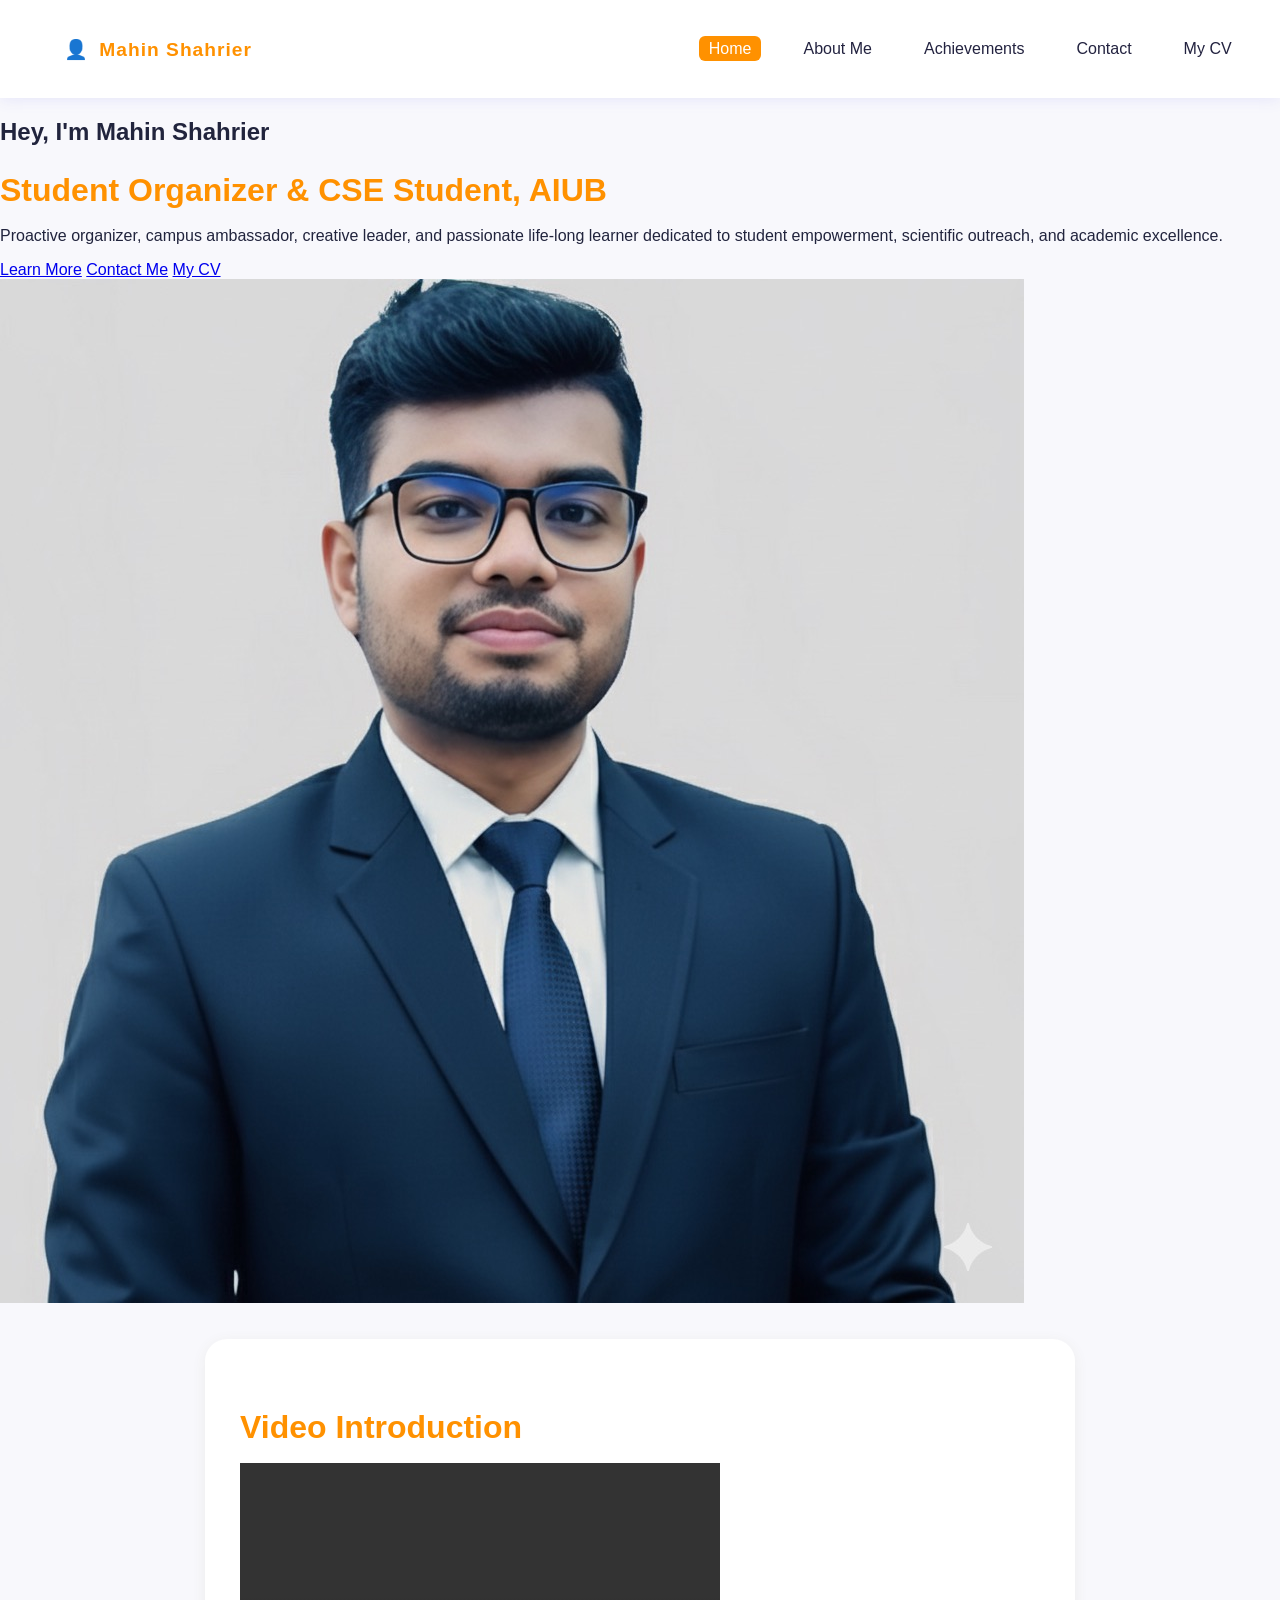
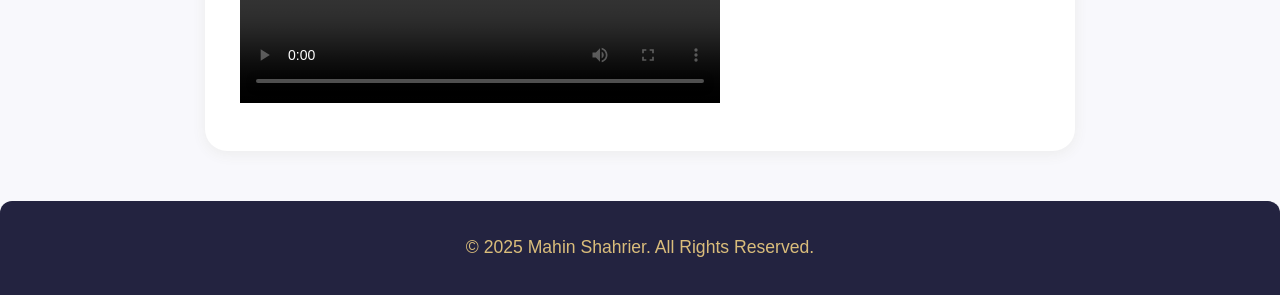
==== index.html @ 045a3b26 "Replace icon with emoji in navbar" ====
<!DOCTYPE html>
<html lang="en">
<head>
  <meta charset="UTF-8" />
  <title>Mahin Shahrier | Student Portfolio</title>
  <meta name="viewport" content="width=device-width, initial-scale=1">
  <link rel="stylesheet" href="style.css">
</head>
<body>
  <nav class="navbar">
    <div class="logo">
      <span class="icon">👤</span> Mahin Shahrier
    </div>
    <ul>
      <li><a href="index.html" class="active">Home</a></li>
      <li><a href="about.html">About Me</a></li>
      <li><a href="achievements.html">Achievements</a></li>
      <li><a href="contact.html">Contact</a></li>
      <li><a href="mycv.pdf" target="_blank" rel="noopener noreferrer">My CV</a></li>
    </ul>
  </nav>
  <section class="hero">
    <div class="hero-content">
      <h1>Hey, I'm <span class="highlight">Mahin Shahrier</span></h1>
      <h2 class="subtitle">Student Organizer & CSE Student, AIUB</h2>
      <p>Proactive organizer, campus ambassador, creative leader, and passionate life-long learner dedicated to student empowerment, scientific outreach, and academic excellence.</p>
      <div class="hero-buttons">
        <a href="about.html" class="btn-orange">Learn More</a>
        <a href="contact.html" class="btn-outline">Contact Me</a>
        <a href="mycv.pdf" target="_blank" rel="noopener noreferrer" class="btn-orange">My CV</a>
      </div>
    </div>
    <div class="hero-image">
      <img src="profile.jpg" alt="Mahin Shahrier" />
    </div>
  </section>
  <section class="video-intro">
    <h2>Video Introduction</h2>
    <video width="480" controls>
      <source src="intro.mp4" type="video/mp4">
      Your browser does not support the video tag.
    </video>
  </section>
  <footer>
    <p>© 2025 Mahin Shahrier. All Rights Reserved.</p>
  </footer>
</body>
</html>
---- style.css ----
body {
  font-family: Arial, sans-serif;
  background: #f8f8fc;
  color: #21243d;
  margin: 0;
  padding: 0;
}

/* Navbar */
nav.navbar {
  display: flex;
  align-items: center;
  justify-content: space-between;
  background: #fff;
  box-shadow: 0 2px 14px #e6e6fa;
  padding: 1.5rem 3vw 1.5rem 5vw;
}
.logo {
  font-weight: bold;
  font-size: 1.2rem;
  color: #ff9100;
  letter-spacing: 1px;
}
.logo .icon {
  color: #5a8dee;
  margin-right: 4px;
}
nav.navbar ul {
  display: flex;
  gap: 2rem;
  list-style: none;
  background: none;
}
nav.navbar ul li a {
  text-decoration: none;
  color: #232340;
  font-weight: 500;
  transition: color .2s;
  padding: 4px 10px;
  border-radius: 6px;
}
nav.navbar ul li a.active, nav.navbar ul li a:hover {
  color: #fff;
  background: #ff9100;
}

/* Section Base */
.content-section, .video-intro {
  background: #fff;
  border-radius: 22px;
  box-shadow: 0 3px 14px #ececec;
  padding: 2.7rem 2.2rem;
  max-width: 800px;
  margin: 2rem auto 2rem auto;
}

ul { padding-left: 1.35em; }
h2 {
  color: #ff9100;
  font-size: 2rem;
  margin-bottom: 1.1rem;
  font-weight: bold;
}
h3 { color: #5a8dee; margin-top: 2rem; }

/* Contact form */
form {
  display: flex;
  flex-direction: column;
  gap: 1rem;
  max-width: 420px;
  margin: 1.5rem auto 0 auto;
}
form input,
form textarea {
  border: 1px solid #e6e6fa;
  border-radius: 9px;
  padding: .75rem;
  font-size: 1.07rem;
  width: 100%;
  box-sizing: border-box;
}
form textarea {
  min-height: 80px;
  max-height: 220px;
  height: 110px;
  resize: none; /* Disables corner resize arrow */
}
form button {
  background: #5a8dee;
  color: #fff;
  border: none;
  font-weight: 700;
  border-radius: 30px;
  padding: .8rem 2.2rem;
  margin-top: 1.1rem;
  cursor: pointer;
  transition: background .2s;
}
form button:hover { background: #ff9100; }

/* Footer */
footer {
  background: #232340;
  color: #dabd7b;
  text-align: center;
  padding: 1.2rem;
  margin-top: 50px;
  border-radius: 12px 12px 0 0;
  font-size: 1.1rem;
}

/* Responsive */
@media (max-width:900px){
  .content-section, .video-intro { padding:1.1rem;}
  nav.navbar { flex-direction: column; gap: 8px; padding: 1rem 0;}
  nav.navbar ul { gap: 0.8rem;}
}
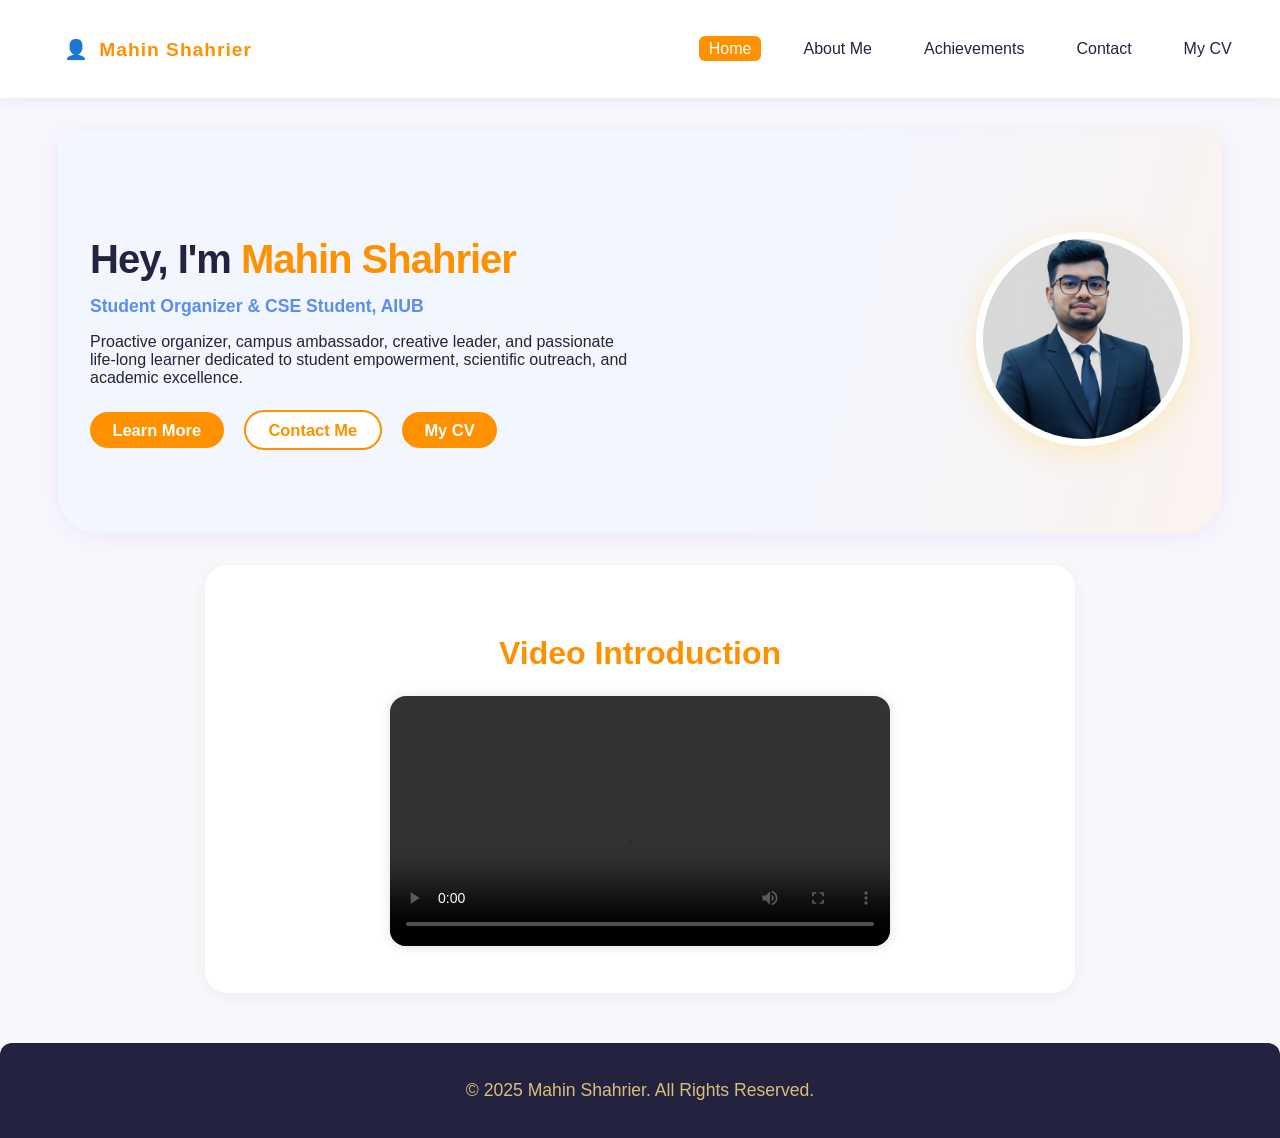
==== commit 516eb3a4: "Update user icon in the navigation bar" ====
--- a/index.html
+++ b/index.html
@@ -9,7 +9,7 @@
 <body>
   <nav class="navbar">
     <div class="logo">
-      <span class="icon">👤</span> Mahin Shahrier
+      <span class="icon">&#128100;</span> Mahin Shahrier
     </div>
     <ul>
       <li><a href="index.html" class="active">Home</a></li>
--- a/style.css
+++ b/style.css
@@ -44,60 +44,92 @@
   background: #ff9100;
 }
 
-/* Section Base */
-.content-section, .video-intro {
+/* Hero Section */
+.hero {
+  display: flex;
+  align-items: center;
+  justify-content: space-between;
+  background: linear-gradient(105deg, #f2f6ff 60%, #fbf3ee 100%);
+  padding: 3.2rem 2rem 2rem;
+  border-radius: 0 0 40px 40px;
+  margin: 2rem auto 2rem auto;
+  max-width: 1100px;
+  box-shadow: 0 4px 24px #ede6fa;
+  min-height: 320px;
+}
+.hero-content { 
+  max-width: 540px; 
+}
+.hero-image img {
+  width: 200px;
+  height: 200px;
+  border-radius: 50%;
+  object-fit: cover;
+  box-shadow: 0 6px 28px #fae8bc;
+  border: 7px solid #fff;
+  background: #fff;
+}
+
+/* Headings and Text */
+h1 {
+  font-size: 2.5rem;
+  color: #232340;
+  margin: 0.3rem 0;
+  letter-spacing: -1px;
+}
+.highlight { color: #ff9100; }
+.subtitle {
+  color: #5a8dee;
+  font-size: 1.1rem;
+  font-weight: 600;
+}
+
+.hero-buttons {
+  margin-top: 1.4rem;
+}
+.btn-orange, .btn-outline {
+  padding: 0.55rem 1.4rem;
+  border-radius: 30px;
+  font-weight: bold;
+  font-size: 1.03rem;
+  margin-right: 1rem;
+  text-decoration: none;
+  border: none;
+  transition: background .2s, color .2s, border .2s;
+  cursor: pointer;
+  display: inline-block;
+}
+.btn-orange { background: #ff9100; color: #fff; }
+.btn-outline {
+  color: #ff9100;
+  background: #fff;
+  border: 2px solid #ff9100;
+}
+.btn-orange:hover, .btn-outline:hover { background: #5a8dee; color: #fff; border-color: #5a8dee;}
+
+/* Video Section */
+.video-intro {
   background: #fff;
   border-radius: 22px;
   box-shadow: 0 3px 14px #ececec;
   padding: 2.7rem 2.2rem;
   max-width: 800px;
   margin: 2rem auto 2rem auto;
+  text-align: center;
 }
-
-ul { padding-left: 1.35em; }
-h2 {
+.video-intro h2 {
   color: #ff9100;
   font-size: 2rem;
-  margin-bottom: 1.1rem;
+  margin-bottom: 1.5rem;
   font-weight: bold;
 }
-h3 { color: #5a8dee; margin-top: 2rem; }
-
-/* Contact form */
-form {
-  display: flex;
-  flex-direction: column;
-  gap: 1rem;
-  max-width: 420px;
-  margin: 1.5rem auto 0 auto;
+.video-intro video {
+  border-radius: 16px;
+  box-shadow: 0 1px 12px #e0e0e0;
+  background: #eef3fa;
+  width: 100%;
+  max-width: 500px;
 }
-form input,
-form textarea {
-  border: 1px solid #e6e6fa;
-  border-radius: 9px;
-  padding: .75rem;
-  font-size: 1.07rem;
-  width: 100%;
-  box-sizing: border-box;
-}
-form textarea {
-  min-height: 80px;
-  max-height: 220px;
-  height: 110px;
-  resize: none; /* Disables corner resize arrow */
-}
-form button {
-  background: #5a8dee;
-  color: #fff;
-  border: none;
-  font-weight: 700;
-  border-radius: 30px;
-  padding: .8rem 2.2rem;
-  margin-top: 1.1rem;
-  cursor: pointer;
-  transition: background .2s;
-}
-form button:hover { background: #ff9100; }
 
 /* Footer */
 footer {
@@ -112,7 +144,11 @@
 
 /* Responsive */
 @media (max-width:900px){
-  .content-section, .video-intro { padding:1.1rem;}
+  .hero { flex-direction: column; text-align: center; padding: 1.5rem 0; }
+  .hero-content { order: 2; }
+  .hero-image { margin-top: 1.6rem; order: 1;}
+  .video-intro, .content-section { padding:1.1rem;}
   nav.navbar { flex-direction: column; gap: 8px; padding: 1rem 0;}
   nav.navbar ul { gap: 0.8rem;}
+  .hero-image img { margin: 2rem 0 .8rem 0;}
 }
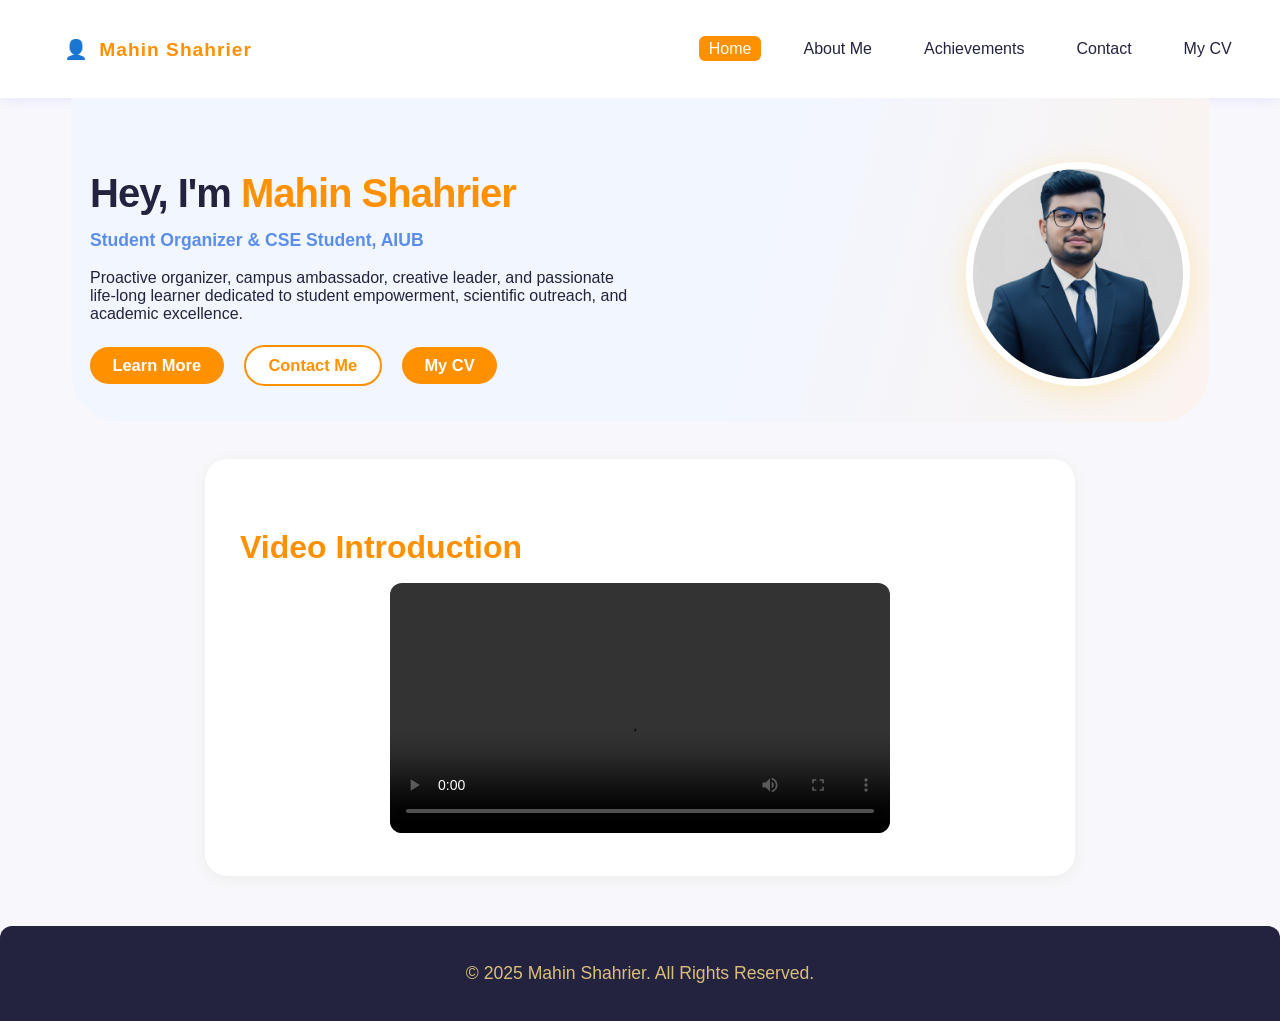
==== commit 93c664c8: "Replace icon with emoji in navbar" ====
--- a/index.html
+++ b/index.html
@@ -9,7 +9,7 @@
 <body>
   <nav class="navbar">
     <div class="logo">
-      <span class="icon">&#128100;</span> Mahin Shahrier
+      <span class="icon">👤</span> Mahin Shahrier
     </div>
     <ul>
       <li><a href="index.html" class="active">Home</a></li>
@@ -19,6 +19,7 @@
       <li><a href="mycv.pdf" target="_blank" rel="noopener noreferrer">My CV</a></li>
     </ul>
   </nav>
+
   <section class="hero">
     <div class="hero-content">
       <h1>Hey, I'm <span class="highlight">Mahin Shahrier</span></h1>
@@ -34,6 +35,7 @@
       <img src="profile.jpg" alt="Mahin Shahrier" />
     </div>
   </section>
+
   <section class="video-intro">
     <h2>Video Introduction</h2>
     <video width="480" controls>
@@ -41,6 +43,7 @@
       Your browser does not support the video tag.
     </video>
   </section>
+
   <footer>
     <p>© 2025 Mahin Shahrier. All Rights Reserved.</p>
   </footer>
--- a/style.css
+++ b/style.css
@@ -5,8 +5,6 @@
   margin: 0;
   padding: 0;
 }
-
-/* Navbar */
 nav.navbar {
   display: flex;
   align-items: center;
@@ -43,34 +41,26 @@
   color: #fff;
   background: #ff9100;
 }
-
-/* Hero Section */
 .hero {
   display: flex;
+  flex-wrap: wrap;
   align-items: center;
   justify-content: space-between;
   background: linear-gradient(105deg, #f2f6ff 60%, #fbf3ee 100%);
-  padding: 3.2rem 2rem 2rem;
-  border-radius: 0 0 40px 40px;
-  margin: 2rem auto 2rem auto;
+  padding: 4rem 1.2rem 2rem;
+  border-radius: 0 0 50px 50px;
+  margin: 0 auto 2.3rem;
   max-width: 1100px;
-  box-shadow: 0 4px 24px #ede6fa;
-  min-height: 320px;
 }
-.hero-content { 
-  max-width: 540px; 
-}
+.hero-content { max-width: 540px; }
 .hero-image img {
-  width: 200px;
-  height: 200px;
+  width: 210px;
+  height: 210px;
   border-radius: 50%;
   object-fit: cover;
   box-shadow: 0 6px 28px #fae8bc;
   border: 7px solid #fff;
-  background: #fff;
 }
-
-/* Headings and Text */
 h1 {
   font-size: 2.5rem;
   color: #232340;
@@ -83,7 +73,6 @@
   font-size: 1.1rem;
   font-weight: 600;
 }
-
 .hero-buttons {
   margin-top: 1.4rem;
 }
@@ -105,33 +94,65 @@
   background: #fff;
   border: 2px solid #ff9100;
 }
-.btn-orange:hover, .btn-outline:hover { background: #5a8dee; color: #fff; border-color: #5a8dee;}
-
-/* Video Section */
-.video-intro {
+.btn-orange:hover, .btn-outline:hover { background: #5a8dee; color: #fff; border-color: #5a8dee; }
+.content-section, .video-intro {
   background: #fff;
   border-radius: 22px;
   box-shadow: 0 3px 14px #ececec;
   padding: 2.7rem 2.2rem;
   max-width: 800px;
   margin: 2rem auto 2rem auto;
-  text-align: center;
 }
-.video-intro h2 {
+ul { padding-left: 1.35em; }
+h2 {
   color: #ff9100;
   font-size: 2rem;
-  margin-bottom: 1.5rem;
+  margin-bottom: 1.1rem;
   font-weight: bold;
 }
-.video-intro video {
-  border-radius: 16px;
-  box-shadow: 0 1px 12px #e0e0e0;
-  background: #eef3fa;
+h3 { color: #5a8dee; margin-top: 2rem; }
+.video-intro video,
+video {
+  display: block;
+  margin: 0 auto;
+  border-radius: 12px;
+  background: #edf2fa;
   width: 100%;
   max-width: 500px;
 }
-
-/* Footer */
+form {
+  display: flex;
+  flex-direction: column;
+  gap: 1rem;
+  max-width: 420px;
+  margin: 1.5rem auto 0 auto;
+}
+form input, form textarea {
+  border: 1px solid #e6e6fa;
+  border-radius: 9px;
+  padding: .75rem;
+  font-size: 1rem;
+  width: 100%;
+  box-sizing: border-box;
+}
+form textarea {
+  min-height: 80px;
+  max-height: 220px;
+  height: 110px;
+  resize: none;
+}
+form button {
+  background: #5a8dee;
+  color: #fff;
+  border: none;
+  font-weight: 700;
+  border-radius: 30px;
+  padding: .8rem 2.2rem;
+  margin-top: 1.1rem;
+  cursor: pointer;
+  transition: background .2s;
+}
+form button:hover { background: #ff9100; }
 footer {
   background: #232340;
   color: #dabd7b;
@@ -141,14 +162,10 @@
   border-radius: 12px 12px 0 0;
   font-size: 1.1rem;
 }
-
-/* Responsive */
 @media (max-width:900px){
-  .hero { flex-direction: column; text-align: center; padding: 1.5rem 0; }
-  .hero-content { order: 2; }
-  .hero-image { margin-top: 1.6rem; order: 1;}
-  .video-intro, .content-section { padding:1.1rem;}
+  .hero { flex-direction: column; text-align: center; }
+  .content-section, .video-intro { padding:1.1rem;}
+  .hero-image img { margin: 2rem 0 .8rem 0;}
   nav.navbar { flex-direction: column; gap: 8px; padding: 1rem 0;}
   nav.navbar ul { gap: 0.8rem;}
-  .hero-image img { margin: 2rem 0 .8rem 0;}
 }
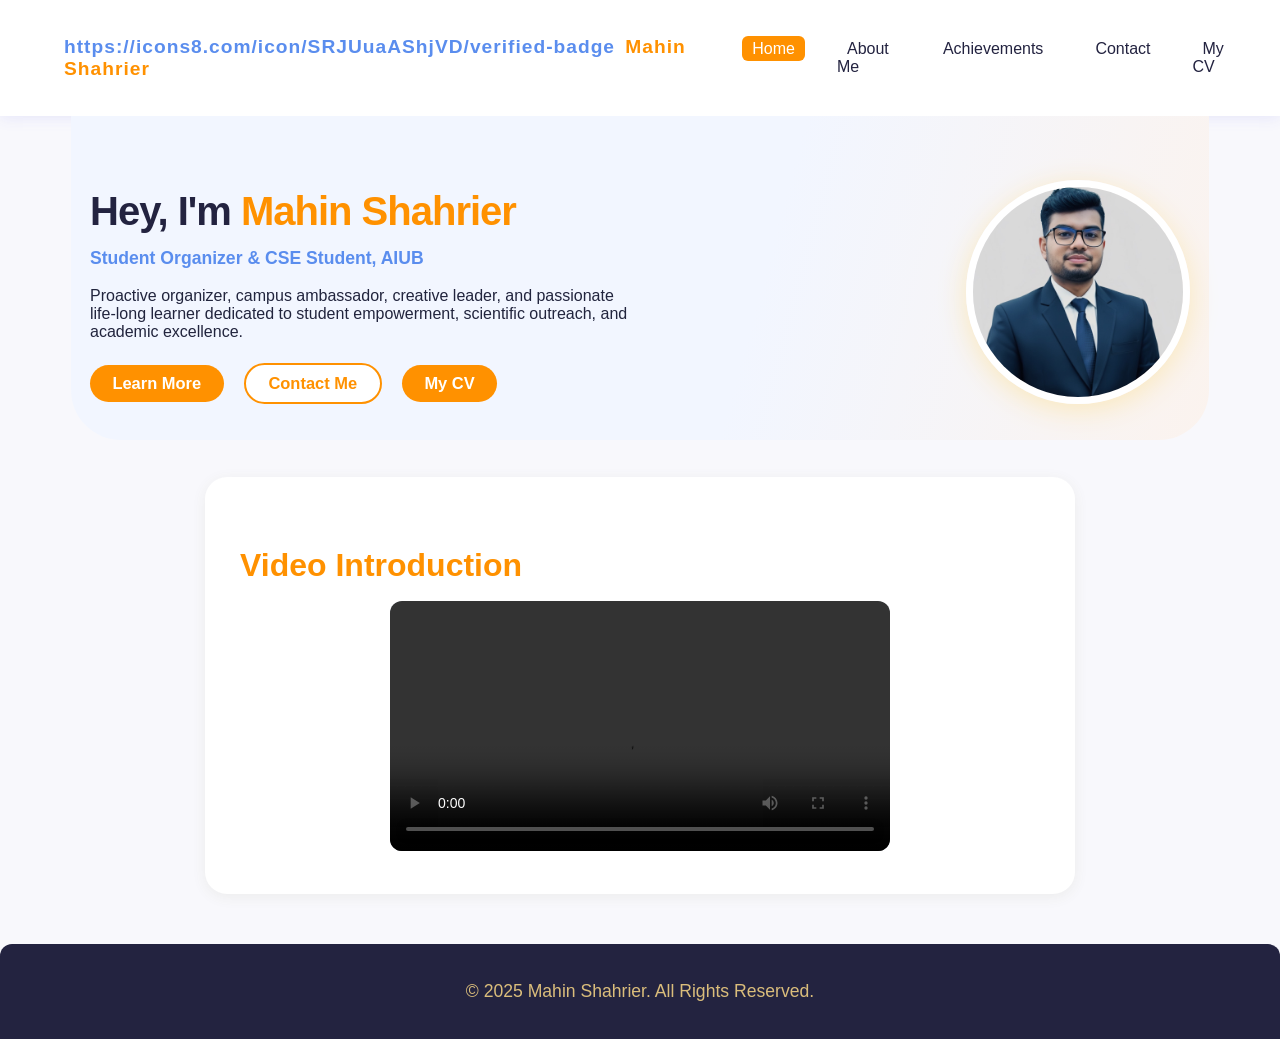
==== commit 9deb11e0: "Update index.html" ====
--- a/index.html
+++ b/index.html
@@ -9,7 +9,7 @@
 <body>
   <nav class="navbar">
     <div class="logo">
-      <span class="icon">👤</span> Mahin Shahrier
+      <span class="icon">https://icons8.com/icon/SRJUuaAShjVD/verified-badge</span> Mahin Shahrier
     </div>
     <ul>
       <li><a href="index.html" class="active">Home</a></li>
--- a/style.css
+++ b/style.css
@@ -94,7 +94,7 @@
   background: #fff;
   border: 2px solid #ff9100;
 }
-.btn-orange:hover, .btn-outline:hover { background: #5a8dee; color: #fff; border-color: #5a8dee; }
+.btn-orange:hover, .btn-outline:hover { background: #5a8dee; color: #fff; border-color: #5a8dee;}
 .content-section, .video-intro {
   background: #fff;
   border-radius: 22px;
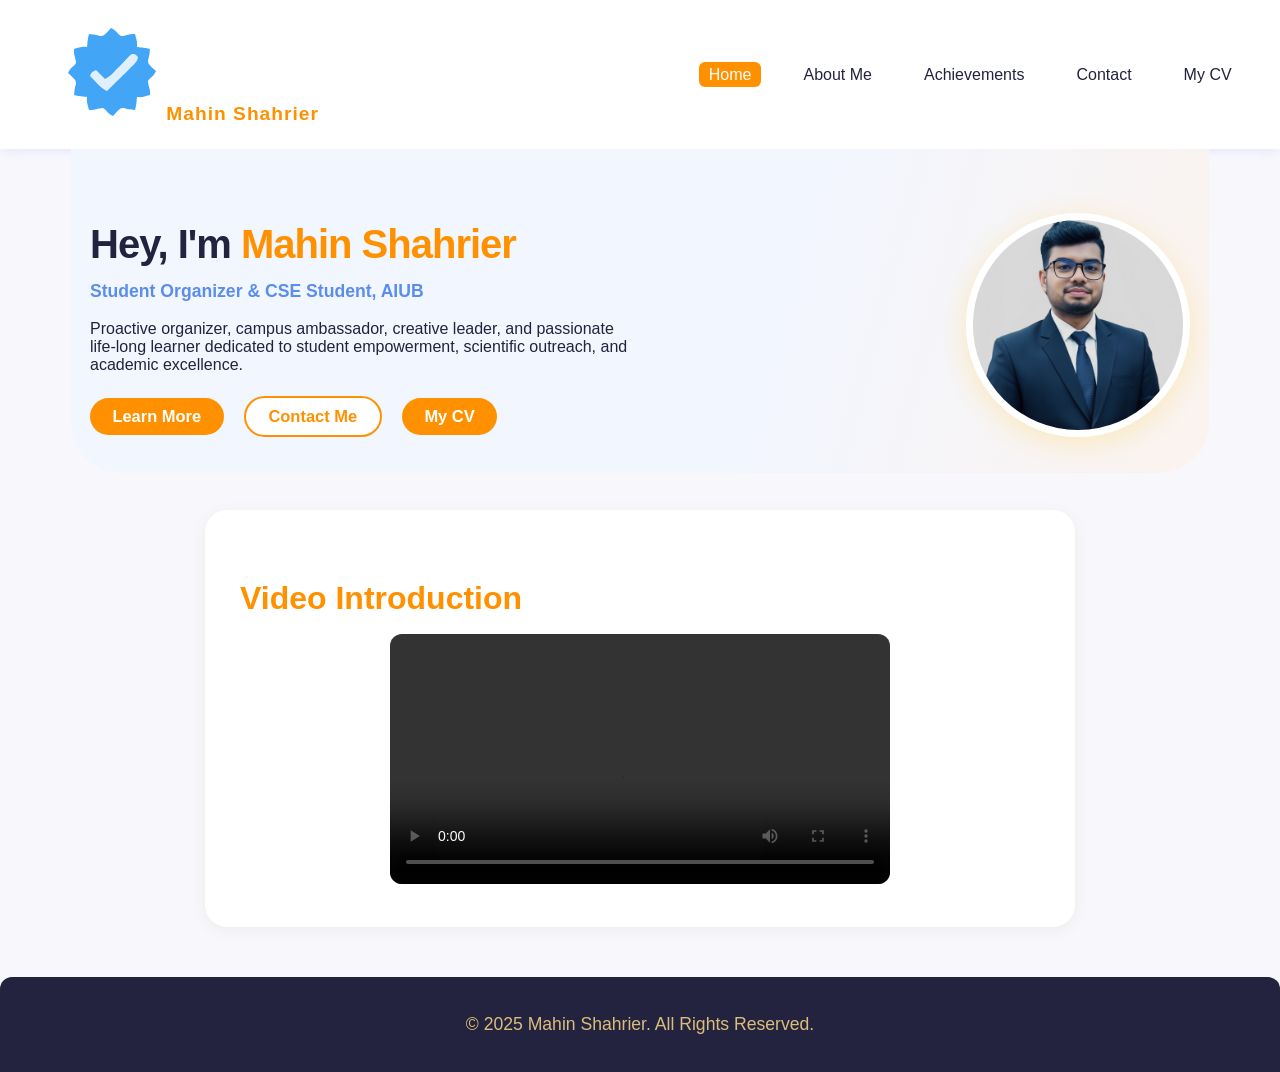
==== commit 615038b9: "Update index.html" ====
--- a/index.html
+++ b/index.html
@@ -9,7 +9,7 @@
 <body>
   <nav class="navbar">
     <div class="logo">
-      <span class="icon">https://icons8.com/icon/SRJUuaAShjVD/verified-badge</span> Mahin Shahrier
+      <img src="verified.svg" alt="Verified Badge" class="nav-icon" /> Mahin Shahrier
     </div>
     <ul>
       <li><a href="index.html" class="active">Home</a></li>
@@ -19,6 +19,8 @@
       <li><a href="mycv.pdf" target="_blank" rel="noopener noreferrer">My CV</a></li>
     </ul>
   </nav>
+
+  <!-- ... (the rest of your index.html remains the same) ... -->
 
   <section class="hero">
     <div class="hero-content">
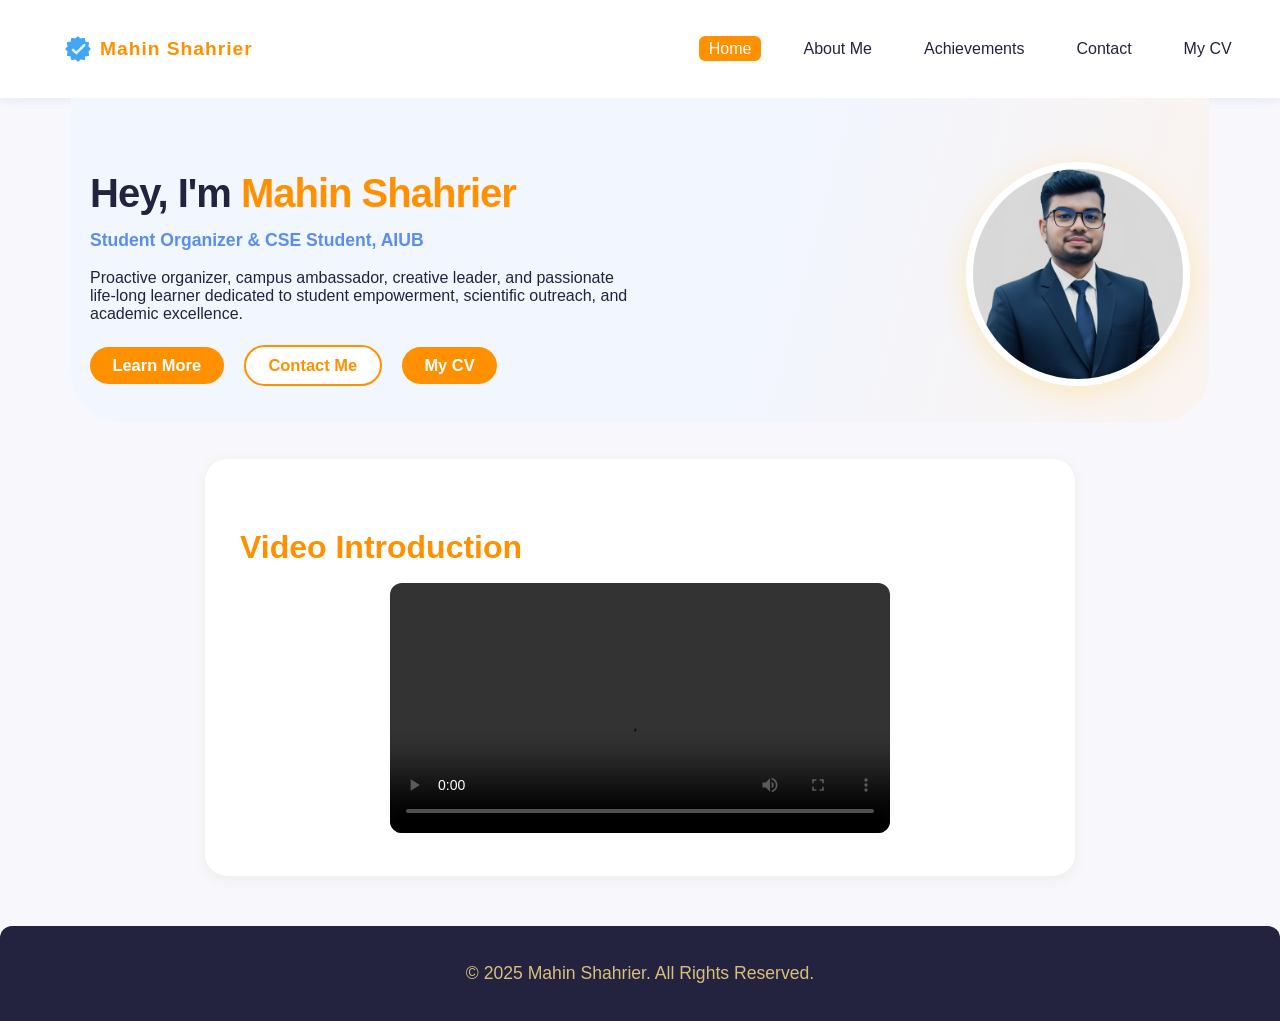
==== commit 66a6fdf7: "Update index.html" ====
--- a/index.html
+++ b/index.html
@@ -9,8 +9,9 @@
 <body>
   <nav class="navbar">
     <div class="logo">
-      <img src="verified.svg" alt="Verified Badge" class="nav-icon" /> Mahin Shahrier
-    </div>
+  <img src="verified.svg" alt="Verified Badge" class="nav-icon" />
+  <span class="logo-name">Mahin Shahrier</span>
+</div>
     <ul>
       <li><a href="index.html" class="active">Home</a></li>
       <li><a href="about.html">About Me</a></li>
--- a/style.css
+++ b/style.css
@@ -18,6 +18,14 @@
   font-size: 1.2rem;
   color: #ff9100;
   letter-spacing: 1px;
+  display: flex;
+  align-items: center;
+}
+.nav-icon {
+  vertical-align: middle;
+  height: 28px;
+  width: 28px;
+  margin-right: 8px;
 }
 .logo .icon {
   color: #5a8dee;
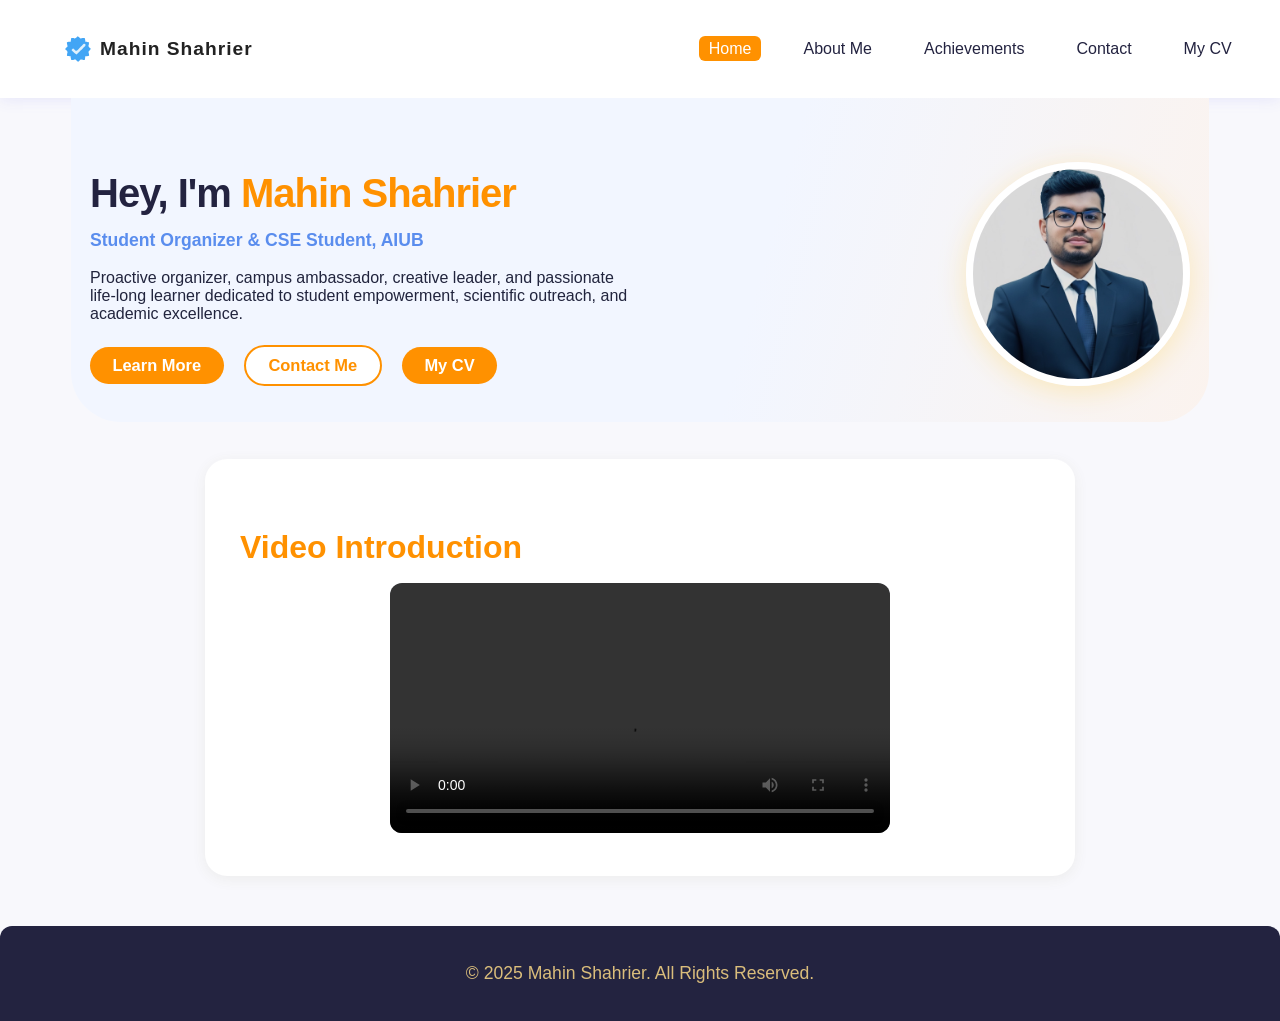
==== commit c366b219: "Update index.html" ====
--- a/index.html
+++ b/index.html
@@ -9,9 +9,9 @@
 <body>
   <nav class="navbar">
     <div class="logo">
-  <img src="verified.svg" alt="Verified Badge" class="nav-icon" />
-  <span class="logo-name">Mahin Shahrier</span>
-</div>
+      <img src="verified.svg" alt="Verified Badge" class="nav-icon" />
+      <span class="logo-name">Mahin Shahrier</span>
+    </div>
     <ul>
       <li><a href="index.html" class="active">Home</a></li>
       <li><a href="about.html">About Me</a></li>
@@ -20,8 +20,6 @@
       <li><a href="mycv.pdf" target="_blank" rel="noopener noreferrer">My CV</a></li>
     </ul>
   </nav>
-
-  <!-- ... (the rest of your index.html remains the same) ... -->
 
   <section class="hero">
     <div class="hero-content">
@@ -50,5 +48,6 @@
   <footer>
     <p>© 2025 Mahin Shahrier. All Rights Reserved.</p>
   </footer>
+  <script src="main.js"></script>
 </body>
 </html>
--- a/style.css
+++ b/style.css
@@ -16,10 +16,13 @@
 .logo {
   font-weight: bold;
   font-size: 1.2rem;
-  color: #ff9100;
+  color: #222; /* fallback for non-spanned text */
   letter-spacing: 1px;
   display: flex;
   align-items: center;
+}
+.logo-name {
+  color: #222; /* black */
 }
 .nav-icon {
   vertical-align: middle;
